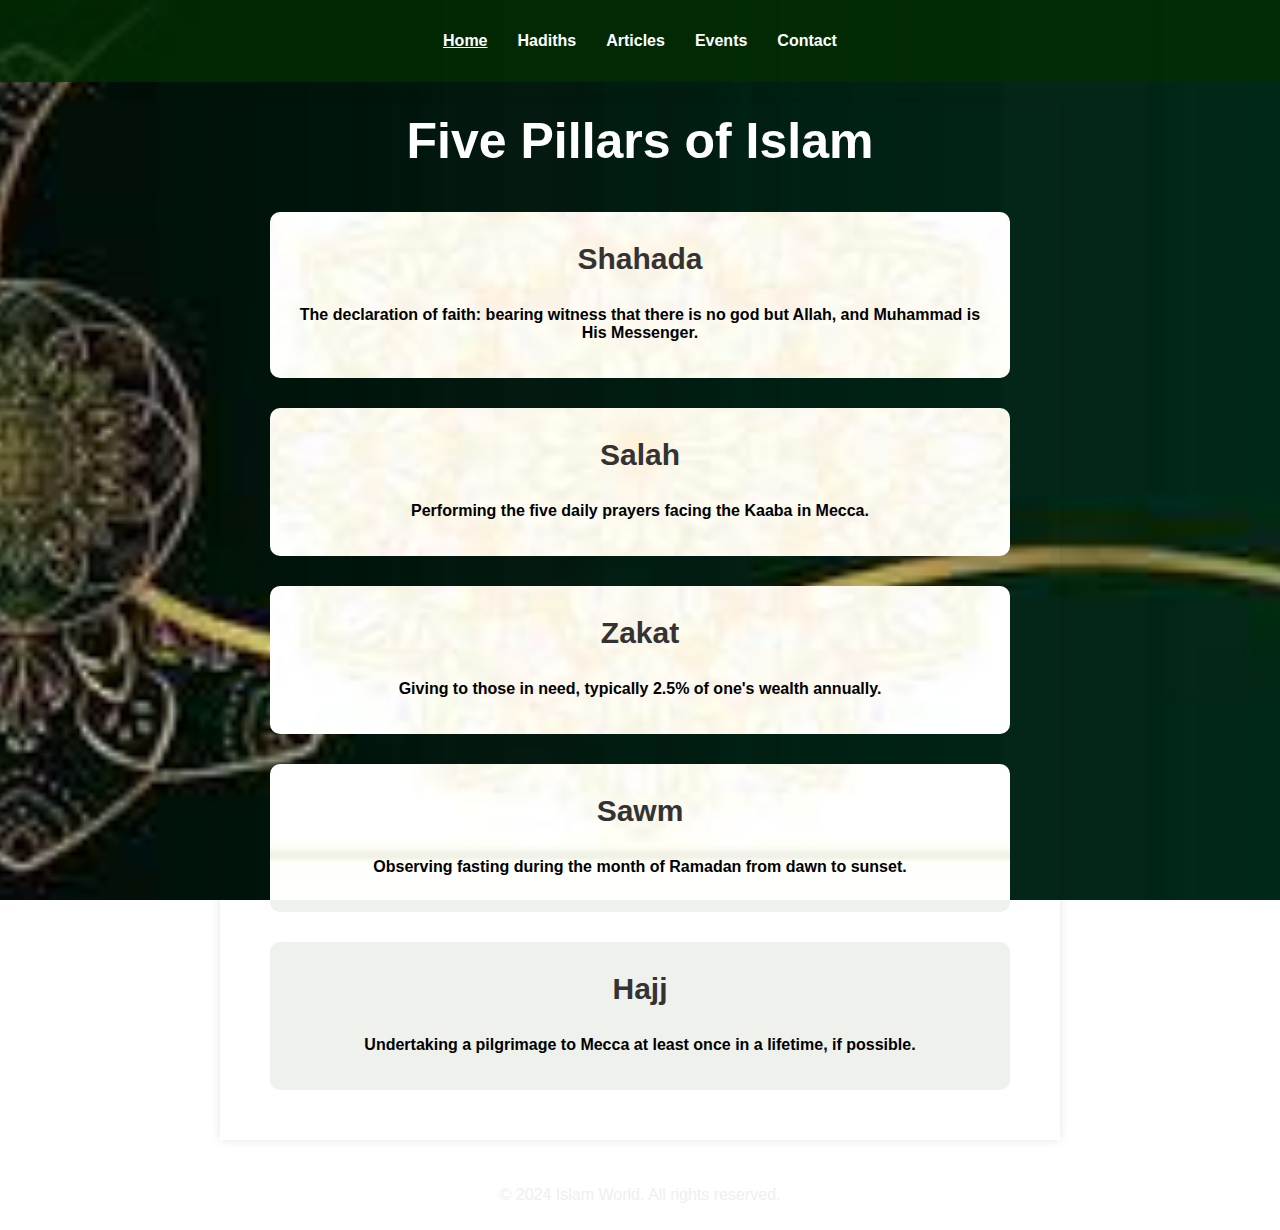
==== index.html @ 26e96dc1 "Renamed" ====
<!DOCTYPE html>
<html lang="en">
<head>
    <meta charset="UTF-8">
    <meta name="viewport" content="width=device-width, initial-scale=1.0">
    <title>Islam World</title>
    <link rel="stylesheet" href="https://cdnjs.cloudflare.com/ajax/libs/font-awesome/6.0.0-beta3/css/all.min.css" integrity="sha384-dv5oV2QCamoOBO5aGlfVJK8O4Z4ImwZx1d3tqF0l/5z9lwnpqsZvmF7zBy+fm0M" crossorigin="anonymous">
    <link rel="stylesheet" href="styles.css">
    <link rel="preconnect" href="https://fonts.googleapis.com">
    <link rel="preconnect" href="https://fonts.gstatic.com" crossorigin>
    <link href="https://fonts.googleapis.com/css2?family=Poppins:ital,wght@0,100;0,200;0,300;0,400;0,500;0,600;0,700;0,800;0,900;1,100;1,200;1,300;1,400;1,500;1,600;1,700;1,800;1,900&display=swap" rel="stylesheet">
    
</head>
<body class="home">

    <header>
        
        <nav>
            <ul>
                <li id="home"><a href="main.html">Home</a></li>
                <li id="hadiths"><a href="hadiths.html">Hadiths</a></li>
                <li id="articles"><a href="articles.html">Articles</a></li>
                <li id="events"><a href="events.html">Events</a></li>
                <li id="contact"><a href="contact.html">Contact</a></li>
            </ul>
        </nav>
    </header>

    <main>
        <section id="five-pillars">
            <h2>Five Pillars of Islam</h2>
            <div class="pillar">
                <a href="shahada.html" target="_parent">
                <i class="fas fa-star-and-crescent"></i>
                <h3>Shahada</h3>
                <p>The declaration of faith: bearing witness that there is no god but Allah, and Muhammad is His Messenger.</p>
                </a>
            </div>

            <div class="pillar">
                <a href="salah.html" target="_parent">
                <i class="fas fa-praying-hands"></i>
                <h3>Salah</h3>
                <p>Performing the five daily prayers facing the Kaaba in Mecca.</p>
            </a>
            </div>

            <div class="pillar">
                <a href="zakat.html" target="_parent">
                <i class="fas fa-hand-holding-usd"></i>
                <h3>Zakat</h3>
                <p>Giving to those in need, typically 2.5% of one's wealth annually.</p>
                </a>
            </div>

            <div class="pillar">
                <a href="swam.html" target="_parent">
                <i class="fas fa-moon"></i>
                <h3>Sawm</h3>
                <p>Observing fasting during the month of Ramadan from dawn to sunset.</p>
                </a>
            </div>

            <div class="pillar">
                <a href="hajj.html" target="_parent">
                <i class="fas fa-hajj"></i>
                <h3>Hajj</h3>
                <p>Undertaking a pilgrimage to Mecca at least once in a lifetime, if possible.</p>
                </a>
            </div>
        </section>

        
    </main>

    <footer>
        <p>&copy; 2024 Islam World. All rights reserved.</p>
    </footer>

</body>
</html>
---- styles.css ----
body.home #home a,
body.hadiths #hadiths a,
body.articles #articles a,
body.events #events a,
body.contact #contact a {
text-decoration: underline ;
    
}

body {
    background: url('download.jpeg') no-repeat center center fixed;
    background-size: cover;
    margin: 0;
    padding: 0;
    font-family: 'Arial', sans-serif;
}

nav ul li a {
    color: white;
   
}
nav ul li a:hover {
    color: blue;
}

header {
    background-color: rgba(1, 46, 1, 0.791);
    color: white;
    text-align: center;
    padding: 1em 0;
}


nav {
    margin-top: 10px;
}

ul {
    list-style: none;
    padding: 0;
    display: flex;
    justify-content: center;
}

li {
    margin: 0 15px;
}

a {
    text-decoration: none;
    color: white;
    font-weight: bold;
}

main {
    max-width: 800px;
    margin: 20px auto;
    padding: 20px;
    box-shadow: 0 0 10px rgba(0, 0, 0, 0.1);
}

footer {
    text-align: center;
    padding: 10px;

    color: #ecf0f1;
}


#five-pillars {
    
    text-decoration: none;
    color: white;
    text-align: center;
    margin-top: 40px;
    margin-bottom: 20px;
}
#five-pillars h2 {
    margin-top: -50px;
    font-size: 50px;
}

.pillar {
    background: url('background image.jpg') no-repeat center center fixed;
    background-size: cover;
    margin: 30px;
    padding: 20px;
    background-color: #eef1ec; 
    border-radius: 10px;
    cursor: pointer;
    transition: transform 0.3s ease-in-out, box-shadow 0.3s ease-in-out; 
}

.pillar:hover {
    transform: scale(1.09);
    box-shadow: 0 4px 8px rgba(0, 0, 0, 0.1); 
}

.pillar i {
    font-size: 60px;
    color: #3498db; 
}

.pillar h3 {
    text-align: center;
    margin-top: 10px;
    font-size: 30px;
    color: #333;
}

.pillar p {
    text-align: center;
    color: black;
}

#general-content {
    margin-top: 50px;
    background-color: #ffffff;
    color: #ffffff;
    position: relative;
    background: url('background\ image.jpg') no-repeat center center fixed;
    background-size: cover;
    text-align:center;
    padding: 20px;
    border-radius: 10px;
    cursor: pointer; 
    
    transition: transform 0.3s ease-in-out, box-shadow 0.3s ease-in-out;
}

#general-content:hover {
    transform: scale(1.05);
    box-shadow: 0 4px 8px rgba(0, 0, 0, 0.1);
}

#general-content::before {
    content: "";
    
    top: 0;
    right: 0;
    bottom: 0;
    left: 0;
    border-radius: 10px;
}
.form-btn{
    border: 0.5px solid black;
    color: black;
    border-radius: 13%;
    background-color: antiquewhite;
}

#general-content h2,h3 ,
#general-content p {
    text-align: left;
    color: black;
    position: relative;
}
#general-content form{
    z-index: 10000;
    color: black;
    
}

#general-content h2  {
    text-align: center;
    color: #333;
    font-size: 32px;
    margin-bottom: 20px;
}

#general-content p {
    color: black;
    font-size: 18px;
    margin-bottom: 10px;
}



/* Responsive adjustments */
@media screen and (max-width: 767px) {
    main {
        max-width: 90%;
        margin: 10px auto;
        padding: 10px;
    }
    nav ul {
        flex-wrap: nowrap; /* Ensure all items stay on one line */
    }

    nav ul li {
        margin: 0 5px; /* Decrease margin for smaller screens */
    }
}

@media screen and (min-width: 768px) and (max-width: 991px) {
    main {
        max-width: 80%;
        margin: 20px auto;
        padding: 20px;
    }
}

@media screen and (min-width: 992px) {
    main {
        max-width: 800px; /* Keeping the same width as laptop */
        margin: 20px auto;
        padding: 20px;
    }
}
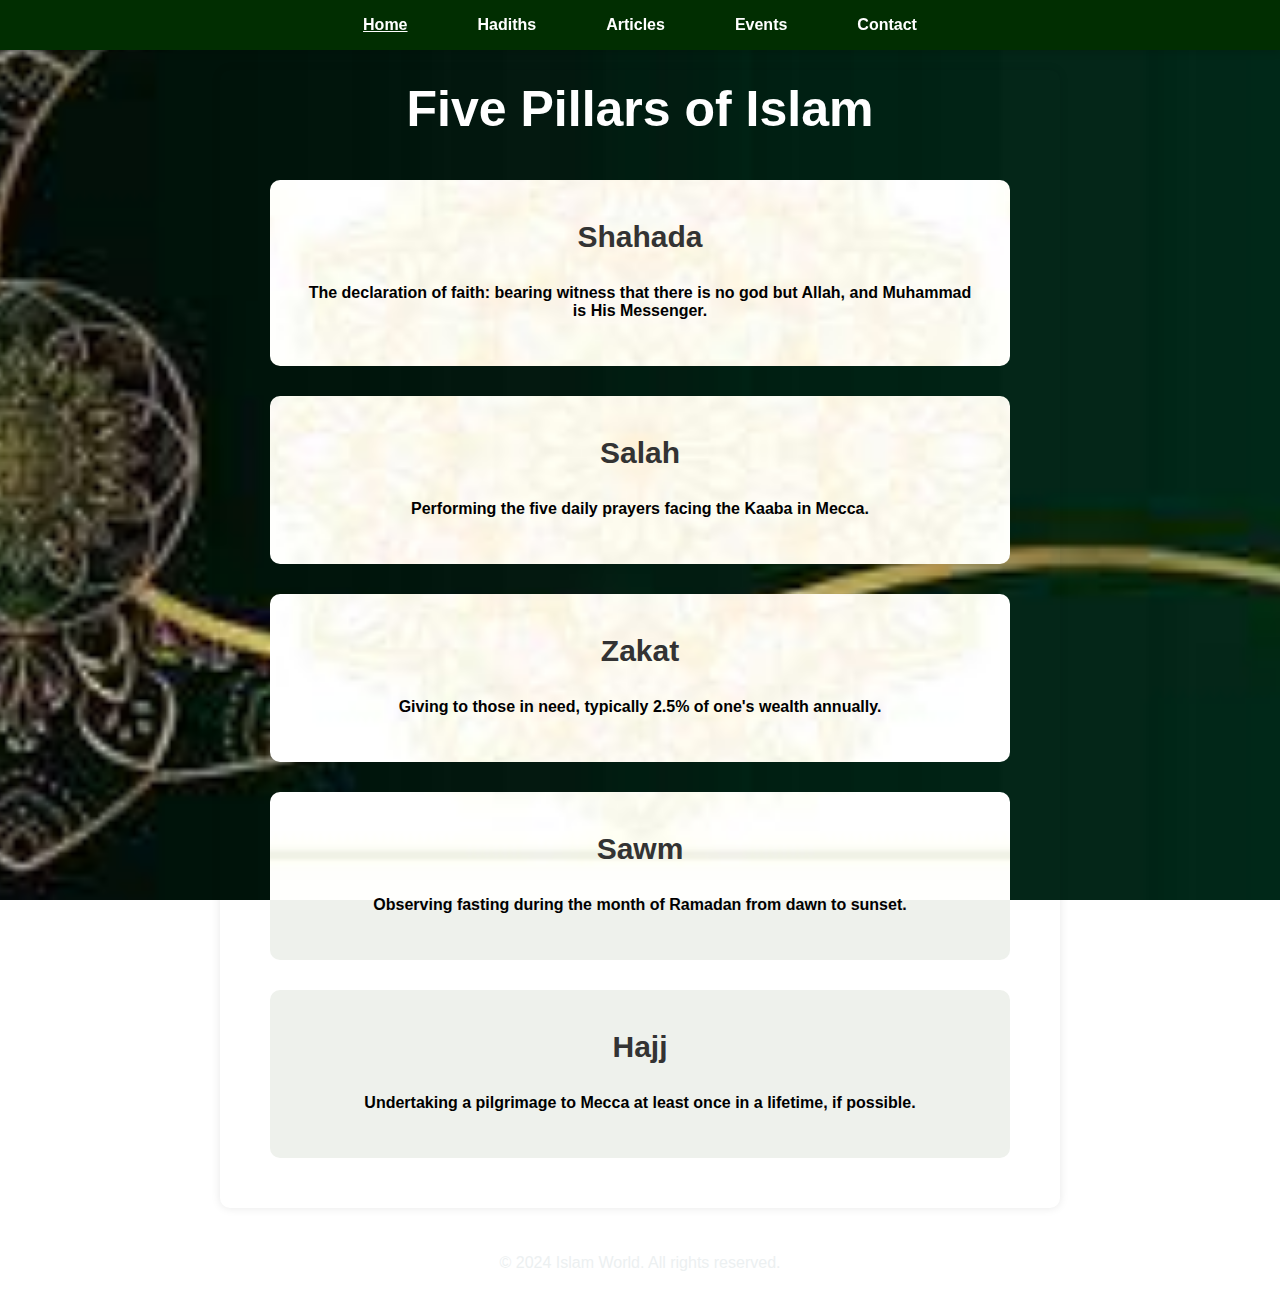
==== commit 47c8980a: "new changes in nav bar nad some styling" ====
--- a/index.html
+++ b/index.html
@@ -15,9 +15,10 @@
 
     <header>
         
-        <nav>
+        <div class="nav-toggle" id="nav-toggle">&#9776;</div>
+        <nav id="nav-menu">
             <ul>
-                <li id="home"><a href="main.html">Home</a></li>
+                <li id="home"><a href="index.html">Home</a></li>
                 <li id="hadiths"><a href="hadiths.html">Hadiths</a></li>
                 <li id="articles"><a href="articles.html">Articles</a></li>
                 <li id="events"><a href="events.html">Events</a></li>
@@ -76,6 +77,6 @@
     <footer>
         <p>&copy; 2024 Islam World. All rights reserved.</p>
     </footer>
-
+    <script src="scripts.js"></script>
 </body>
 </html>
--- a/styles.css
+++ b/styles.css
@@ -13,26 +13,49 @@
     margin: 0;
     padding: 0;
     font-family: 'Arial', sans-serif;
-}
-
+
+} 
+.nav-toggle {
+    display: none; /* Hidden by default */
+    position: absolute;
+    top: -6px;
+    right: 6px;
+    font-size: 24px;
+    cursor: pointer;
+    padding: 10px;
+    z-index: 1100; /* Ensure it's above other elements */
+}
 nav ul li a {
     color: white;
+    text-decoration: none;
+    font-weight: bold;
+    padding: 10px 20px;
+    transition: color 0.3s, background-color 0.3s;
    
 }
 nav ul li a:hover {
-    color: blue;
+    color:yellow;
+    background-color: rgba(255, 255, 255, 0.1);
+    border-radius: 5px;
 }
 
 header {
-    background-color: rgba(1, 46, 1, 0.791);
+    border: none;
+    background-color: rgba(1, 46, 1, 2);
     color: white;
     text-align: center;
     padding: 1em 0;
+    position: -webkit-sticky; /* For Safari */
+    position: sticky;
+    top: 0;
+    z-index: 1000; /* Ensures it stays on top of other elements */
+    width: 100%; /* Ensures the header spans the full width */
+    box-shadow: 0 4px 6px rgba(0, 0, 0, 0.1); /* Subtle shadow effect */
 }
 
 
 nav {
-    margin-top: 10px;
+    width: 100%;
 }
 
 ul {
@@ -40,6 +63,8 @@
     padding: 0;
     display: flex;
     justify-content: center;
+    margin: 0;
+    flex-wrap: wrap; /* Ensure items wrap on small screens */
 }
 
 li {
@@ -57,6 +82,8 @@
     margin: 20px auto;
     padding: 20px;
     box-shadow: 0 0 10px rgba(0, 0, 0, 0.1);
+   
+    border-radius: 10px;
 }
 
 footer {
@@ -113,10 +140,11 @@
     color: black;
 }
 
+
 #general-content {
     margin-top: 50px;
-    background-color: #ffffff;
-    color: #ffffff;
+    
+  
     position: relative;
     background: url('background\ image.jpg') no-repeat center center fixed;
     background-size: cover;
@@ -124,18 +152,17 @@
     padding: 20px;
     border-radius: 10px;
     cursor: pointer; 
-    
+    box-shadow: 0 4px 8px rgba(0, 0, 0, 0.1);
     transition: transform 0.3s ease-in-out, box-shadow 0.3s ease-in-out;
 }
 
 #general-content:hover {
     transform: scale(1.05);
-    box-shadow: 0 4px 8px rgba(0, 0, 0, 0.1);
+    box-shadow: 0 8px 16px rgba(0, 0, 0, 0.2);
 }
 
 #general-content::before {
     content: "";
-    
     top: 0;
     right: 0;
     bottom: 0;
@@ -169,6 +196,7 @@
 }
 
 #general-content p {
+    text-align: center;
     color: black;
     font-size: 18px;
     margin-bottom: 10px;
@@ -178,17 +206,67 @@
 
 /* Responsive adjustments */
 @media screen and (max-width: 767px) {
-    main {
-        max-width: 90%;
-        margin: 10px auto;
+    .nav-toggle {
+        display: block; /* Show the toggle button on small screens */
+        
+    }
+    header{
+      margin-bottom: -10px;
+      padding:1.5rem 0 ;
+}
+
+    nav {
+        position: fixed;
+        top: 0;
+        right: 0;
+        width: 200px; /* Width of the sliding menu */
+        height: 100%;
+        background-color: rgba(1, 46, 1, 1);
+        transform: translateX(100%);
+        transition: transform 0.3s ease;
+        box-shadow: 0 4px 6px rgba(0, 0, 0, 0.1);
+        z-index: 1000;
+       
+    }
+
+    nav.active {
+        transform: translateX(0);
+    }
+
+    nav ul {
+        display: block; /* Make sure the menu items are shown when active */
+        flex-direction: column;
+        align-items: flex-start;
+        padding: 20px; /* Add padding inside the menu */
+        
+    }
+    nav ul li.active a {
+        color: yellow; /* Or any color to highlight the active link */
+        background-color: rgba(255, 255, 255, 0.2); /* Subtle background highlight */
+        border-radius: 5px; /* Rounded corners for the active link */
+        text-decoration: none;
+    }
+
+    nav ul li {
+        margin: 10px 0;
+    }
+    nav ul li a {
+        color: white;
+        text-decoration: none;
         padding: 10px;
-    }
-    nav ul {
-        flex-wrap: nowrap; /* Ensure all items stay on one line */
-    }
-
-    nav ul li {
-        margin: 0 5px; /* Decrease margin for smaller screens */
+        display: block; /* Make links occupy full width */
+        width: 100%; /* Ensure links take full width */
+        transition: color 0.3s, background-color 0.3s;
+    }
+    nav ul li a:hover {
+        color:yellow;
+        background-color: rgba(255, 255, 255, 0.1);
+        border-radius: 5px;
+    }
+
+    .pillar, #general-content {
+        margin: 10px;
+        padding: 15px;
     }
 }
 
@@ -198,6 +276,25 @@
         margin: 20px auto;
         padding: 20px;
     }
+    .pillar, #general-content {
+        margin: 20px;
+        padding: 20px;
+    }
+   
+}
+@media screen and (max-width: 320px) {
+    header {
+        padding: 0.5em 0;
+    }
+
+    nav ul li a {
+        padding: 5px 10px;
+        font-size: 14px;
+    }
+
+    nav ul li {
+        margin: 3px 0;
+    }
 }
 
 @media screen and (min-width: 992px) {
@@ -206,4 +303,8 @@
         margin: 20px auto;
         padding: 20px;
     }
+    .pillar, #general-content {
+        margin: 30px;
+        padding: 30px;
+    }
 }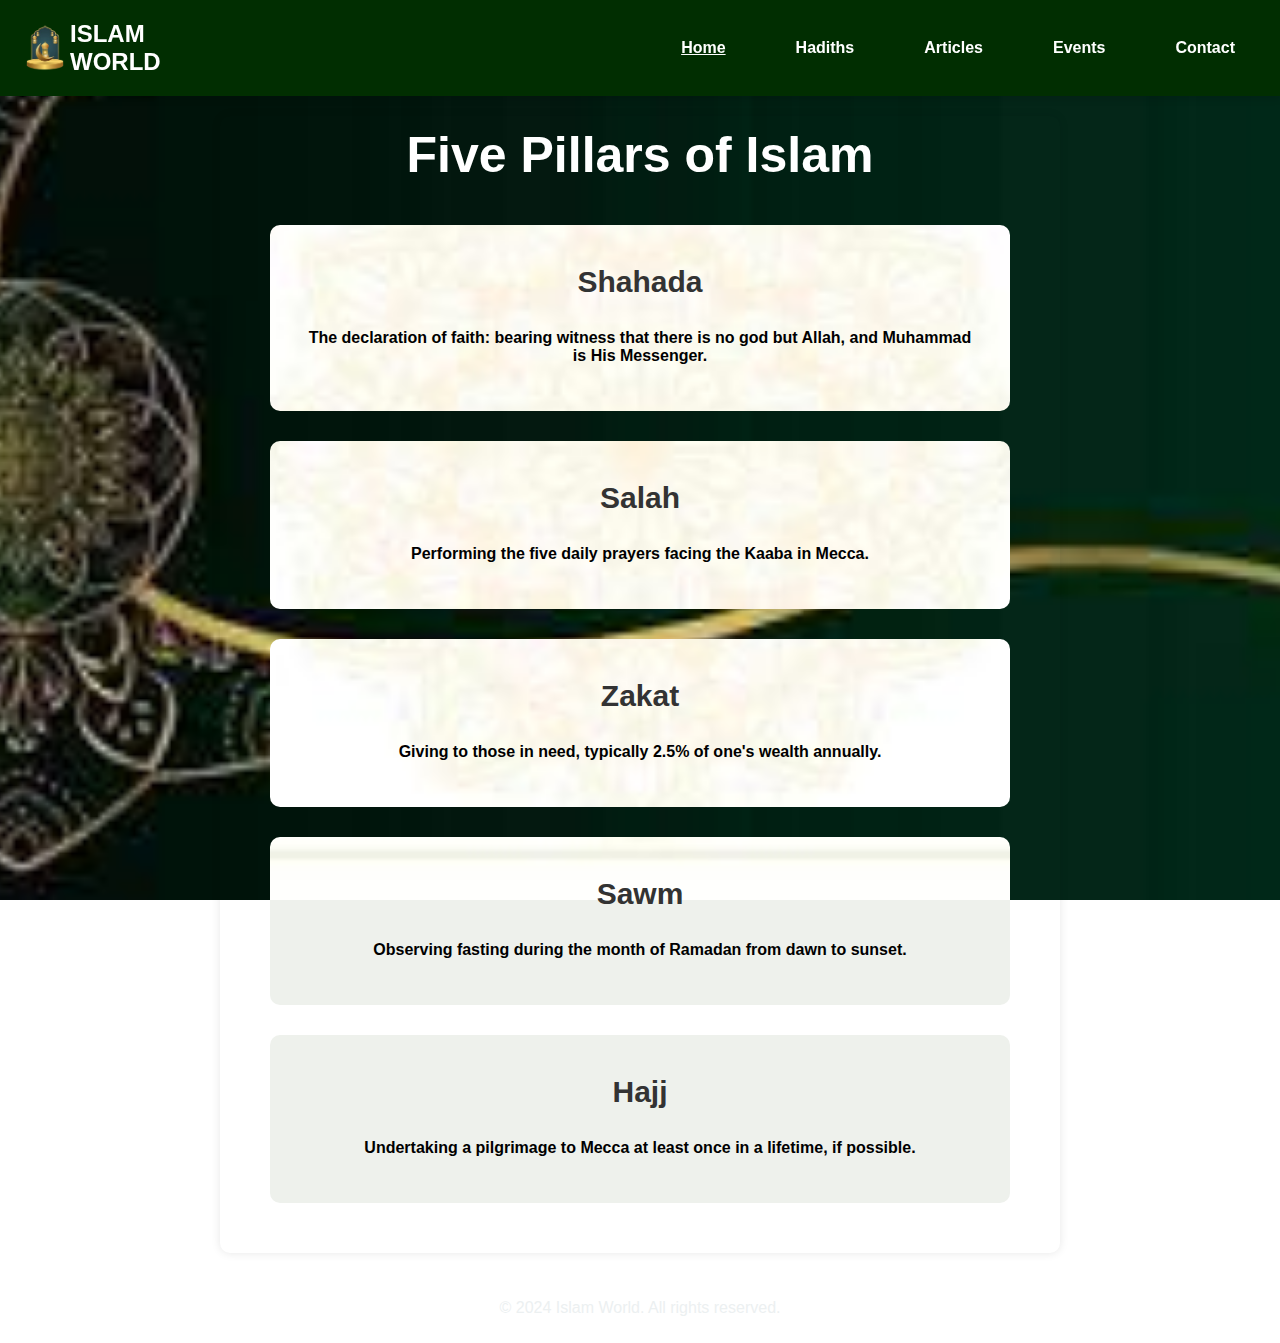
==== commit c1cef957: "changes final" ====
--- a/index.html
+++ b/index.html
@@ -14,6 +14,10 @@
 <body class="home">
 
     <header>
+        <div class="logo">
+            <img src="logo.png" alt="Logo"> 
+            <h2 class="mainh2">ISLAM WORLD</h2>
+        </div>
         
         <div class="nav-toggle" id="nav-toggle">&#9776;</div>
         <nav id="nav-menu">
--- a/styles.css
+++ b/styles.css
@@ -18,7 +18,7 @@
 .nav-toggle {
     display: none; /* Hidden by default */
     position: absolute;
-    top: -6px;
+    top: 5px;
     right: 6px;
     font-size: 24px;
     cursor: pointer;
@@ -39,23 +39,37 @@
     border-radius: 5px;
 }
 
+
 header {
-    border: none;
+    display: flex !important;
+    align-items: center !important;
+    justify-content: space-between !important;
     background-color: rgba(1, 46, 1, 2);
     color: white;
-    text-align: center;
-    padding: 1em 0;
-    position: -webkit-sticky; /* For Safari */
+    padding: 0;
     position: sticky;
     top: 0;
     z-index: 1000; /* Ensures it stays on top of other elements */
     width: 100%; /* Ensures the header spans the full width */
     box-shadow: 0 4px 6px rgba(0, 0, 0, 0.1); /* Subtle shadow effect */
-}
-
+
+}
+.logo{
+    display: flex;
+    align-items: center;
+}
+.logo img {
+    margin-left: 20px;
+    max-height: 50px; /* Adjust logo size */
+    height: auto;
+}
 
 nav {
+    display: flex;
+    align-items: center;
     width: 100%;
+    justify-content: flex-end;
+    margin-right: 10px;
 }
 
 ul {
@@ -201,8 +215,12 @@
     font-size: 18px;
     margin-bottom: 10px;
 }
-
-
+.pillar:hover,
+.pillar:focus-within {
+    transform: scale(1.05); /* Lift the element slightly on hover */
+    box-shadow: 0 8px 12px rgba(0, 0, 0, 0.2); /* Enhance shadow on hover */
+    background-color: #f0f0f0; /* Slight background change */
+}
 
 /* Responsive adjustments */
 @media screen and (max-width: 767px) {
@@ -211,11 +229,18 @@
         
     }
     header{
+    
       margin-bottom: -10px;
-      padding:1.5rem 0 ;
-}
+     
+    }
+    #nav-menu{
+        margin-right: 0%;
+    }
 
     nav {
+        display: flex;
+        align-items: center;
+        justify-content: left;
         position: fixed;
         top: 0;
         right: 0;
@@ -228,7 +253,7 @@
         z-index: 1000;
        
     }
-
+    
     nav.active {
         transform: translateX(0);
     }
@@ -268,11 +293,18 @@
         margin: 10px;
         padding: 15px;
     }
+    
+
+    .pillar:focus-within {
+        transform: translateY(-5px); /* Same effect for focus as hover */
+        box-shadow: 0 8px 12px rgba(0, 0, 0, 0.2); /* Same effect for focus as hover */
+    }
+    
 }
 
 @media screen and (min-width: 768px) and (max-width: 991px) {
     main {
-        max-width: 80%;
+        max-width: 100%;
         margin: 20px auto;
         padding: 20px;
     }
@@ -280,12 +312,22 @@
         margin: 20px;
         padding: 20px;
     }
-   
+    
+    nav {
+        display: flex;
+        align-items: center; /* Align items in center */
+        justify-content: space-between;
+        
+      }
+      nav ul {
+        flex-wrap: nowrap; /* Prevent wrapping */
+      }
+    
 }
 @media screen and (max-width: 320px) {
-    header {
+    /* header {
         padding: 0.5em 0;
-    }
+    } */
 
     nav ul li a {
         padding: 5px 10px;
@@ -295,6 +337,8 @@
     nav ul li {
         margin: 3px 0;
     }
+    
+   
 }
 
 @media screen and (min-width: 992px) {
